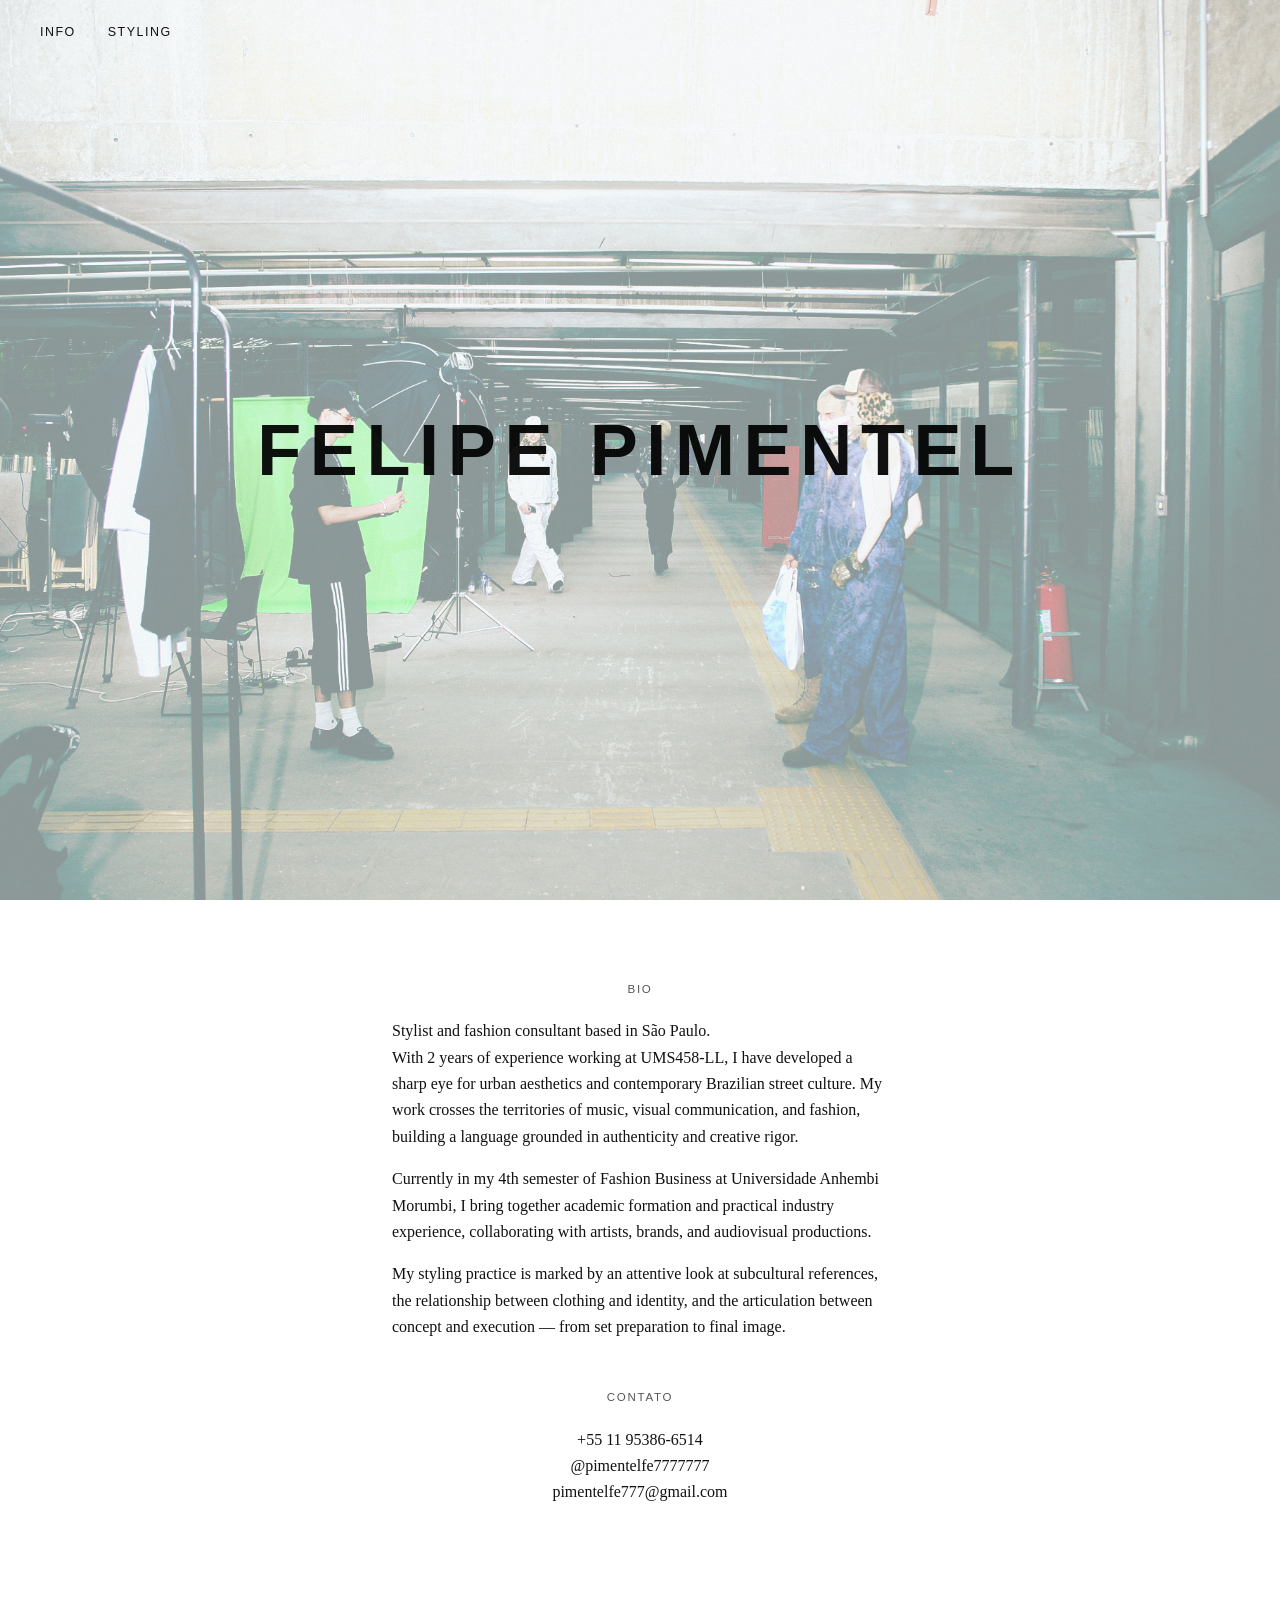
==== index.html @ 291a22c8 "Add Felipe Pimentel portfolio — bio, styling projects, hero image Co-Authored-By: Claude Sonnet 4.6 " ====
<!DOCTYPE html>
<html lang="pt-BR">
<head>
  <meta charset="UTF-8" />
  <meta name="viewport" content="width=device-width, initial-scale=1.0" />
  <title>Felipe Pimentel</title>
  <link rel="stylesheet" href="style.css" />
</head>
<body>

  <nav>
    <a href="index.html">Info</a>
    <a href="styling.html">Styling</a>
  </nav>

  <header class="hero">
    <div class="hero-overlay"></div>
    <h1>FELIPE PIMENTEL</h1>
  </header>

  <main class="info-page">

    <section class="bio-block">
      <p class="label">BIO</p>
      <p>
        Stylist and fashion consultant based in São Paulo.<br />
        With 2 years of experience working at UMS458-LL, I have developed
        a sharp eye for urban aesthetics and contemporary Brazilian street culture.
        My work crosses the territories of music, visual communication, and fashion,
        building a language grounded in authenticity and creative rigor.
      </p>
      <p>
        Currently in my 4th semester of Fashion Business at Universidade Anhembi Morumbi,
        I bring together academic formation and practical industry experience,
        collaborating with artists, brands, and audiovisual productions.
      </p>
      <p>
        My styling practice is marked by an attentive look at subcultural references,
        the relationship between clothing and identity, and the articulation between
        concept and execution — from set preparation to final image.
      </p>
    </section>

    <section class="contact-block">
      <p class="label">CONTATO</p>
      <p><a href="https://wa.me/5511953866514" target="_blank">+55 11 95386-6514</a></p>
      <p><a href="https://www.instagram.com/pimentelfe7777777/" target="_blank">@pimentelfe7777777</a></p>
      <p><a href="mailto:pimentelfe777@gmail.com">pimentelfe777@gmail.com</a></p>
    </section>

  </main>

  <script>
    const nav = document.querySelector('nav');
    window.addEventListener('scroll', () => {
      nav.classList.toggle('scrolled', window.scrollY > window.innerHeight - 60);
    });
  </script>

</body>
</html>
---- style.css ----
*, *::before, *::after {
  box-sizing: border-box;
  margin: 0;
  padding: 0;
}

:root {
  --black: #111111;
  --gray: #555555;
  --light-gray: #aaaaaa;
  --bg: #ffffff;
  --font: 'Times New Roman', Times, serif;
  --font-sans: 'Helvetica Neue', Helvetica, Arial, sans-serif;
}

html, body {
  background: var(--bg);
  color: var(--black);
  font-family: var(--font);
  font-size: 16px;
  line-height: 1.65;
  -webkit-font-smoothing: antialiased;
}

/* NAV */
nav {
  position: fixed;
  top: 0;
  left: 0;
  width: 100%;
  display: flex;
  gap: 2rem;
  padding: 1.4rem 2.5rem;
  background: transparent;
  z-index: 100;
  border-bottom: none;
  transition: background 0.3s, border-color 0.3s;
}

nav.scrolled {
  background: var(--bg);
  border-bottom: 1px solid #e8e8e8;
}

nav a {
  font-family: var(--font-sans);
  font-size: 0.78rem;
  letter-spacing: 0.12em;
  text-transform: uppercase;
  text-decoration: none;
  color: var(--black);
  transition: color 0.2s;
}

nav a:hover {
  color: var(--gray);
}

/* HERO */
.hero {
  position: relative;
  width: 100%;
  height: 100vh;
  background-image: url('hero.jpg');
  background-size: cover;
  background-position: center;
  display: flex;
  align-items: center;
  justify-content: center;
}

.hero-overlay {
  position: absolute;
  inset: 0;
  background: rgba(255, 255, 255, 0.55);
}

.hero h1 {
  position: relative;
  z-index: 1;
  font-family: var(--font-sans);
  font-size: clamp(2rem, 6vw, 4.5rem);
  font-weight: 700;
  letter-spacing: 0.12em;
  text-transform: uppercase;
  color: var(--black);
  mix-blend-mode: multiply;
}

/* INFO PAGE */
.info-page {
  max-width: 560px;
  margin: 0 auto;
  padding: 5rem 2rem 6rem;
  text-align: center;
}

.bio-block,
.contact-block {
  margin-bottom: 3rem;
  text-align: left;
}

.label {
  font-family: var(--font-sans);
  font-size: 0.72rem;
  letter-spacing: 0.15em;
  text-transform: uppercase;
  color: var(--gray);
  margin-bottom: 1.2rem;
  text-align: center;
}

.bio-block p + p {
  margin-top: 1rem;
}

.contact-block p {
  text-align: center;
}

.contact-block a {
  color: var(--black);
  text-decoration: none;
}

.contact-block a:hover {
  text-decoration: underline;
}

/* PROJECTS PAGE */
.projects-page {
  max-width: 680px;
  margin: 0 auto;
  padding: 9rem 2rem 6rem;
}

.department-intro {
  text-align: left;
  margin-bottom: 4rem;
}

.department-intro .label {
  text-align: left;
  margin-bottom: 1.4rem;
}

.department-intro p + p {
  margin-top: 1rem;
}

/* PROJECTS GRID */
.projects-grid {
  display: flex;
  flex-direction: column;
  gap: 0;
}

.project-card {
  display: grid;
  grid-template-columns: 1fr auto auto;
  align-items: center;
  gap: 1.5rem;
  padding: 1.2rem 0;
  border-top: 1px solid #e0e0e0;
  transition: background 0.15s;
}

.projects-grid .project-card:last-child {
  border-bottom: 1px solid #e0e0e0;
}

.project-title {
  font-family: var(--font-sans);
  font-size: 0.9rem;
  font-weight: 600;
  letter-spacing: 0.04em;
  text-transform: uppercase;
}

.project-type {
  font-family: var(--font);
  font-size: 0.88rem;
  color: var(--gray);
  font-style: italic;
  white-space: nowrap;
}

.project-link {
  font-family: var(--font-sans);
  font-size: 0.72rem;
  letter-spacing: 0.1em;
  text-transform: uppercase;
  text-decoration: none;
  color: var(--black);
  border-bottom: 1px solid var(--black);
  padding-bottom: 1px;
  white-space: nowrap;
  transition: color 0.2s, border-color 0.2s;
}

.project-link:hover {
  color: var(--gray);
  border-color: var(--gray);
}

/* RESPONSIVE */
@media (max-width: 600px) {
  nav {
    padding: 1.2rem 1.2rem;
    gap: 1.2rem;
  }

  .info-page,
  .projects-page {
    padding: 7rem 1.2rem 4rem;
  }

  .project-card {
    grid-template-columns: 1fr;
    gap: 0.3rem;
  }

  .project-type {
    font-size: 0.82rem;
  }
}
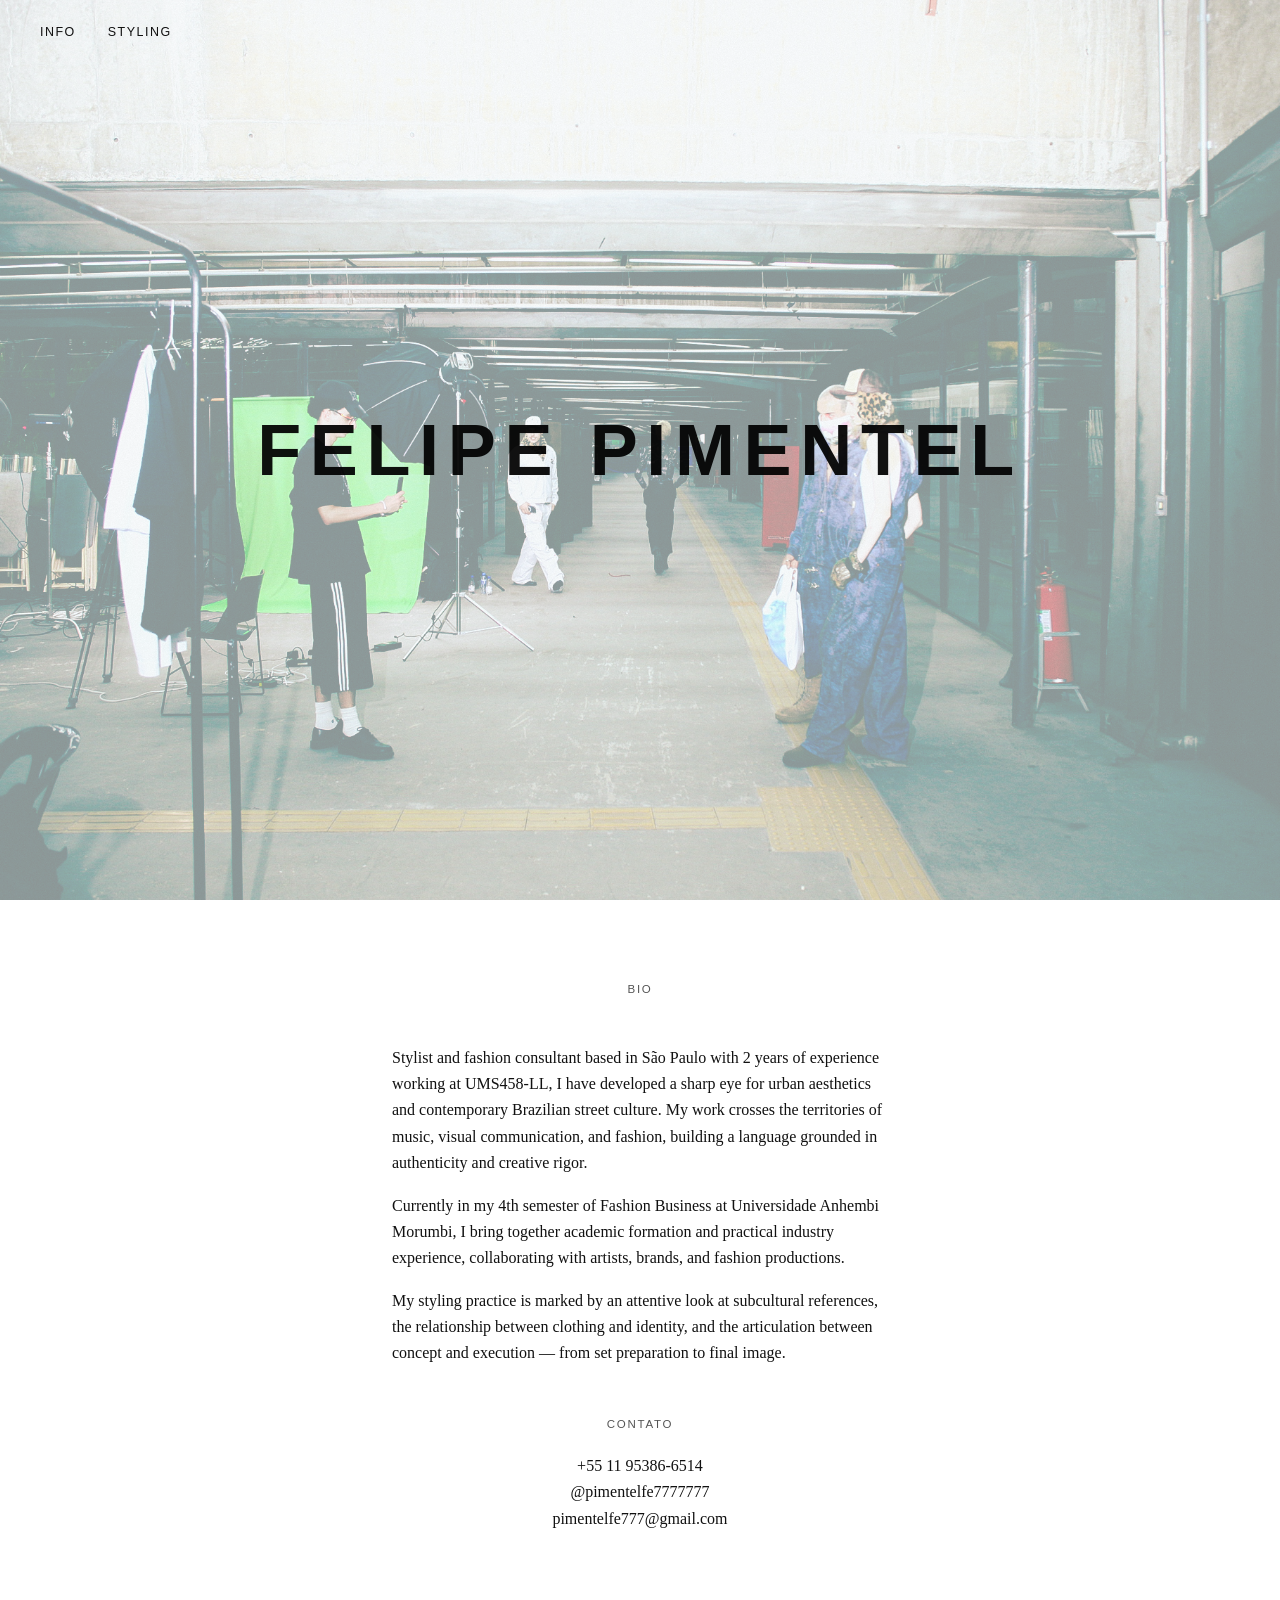
==== commit 358395bf: "Refine bio text in index.html Updated bio description to improve clarity and flow." ====
--- a/index.html
+++ b/index.html
@@ -22,17 +22,16 @@
 
     <section class="bio-block">
       <p class="label">BIO</p>
-      <p>
-        Stylist and fashion consultant based in São Paulo.<br />
-        With 2 years of experience working at UMS458-LL, I have developed
-        a sharp eye for urban aesthetics and contemporary Brazilian street culture.
+      <p> <br />
+        Stylist and fashion consultant based in São Paulo with 2 years of experience working at UMS458-LL, 
+        I have developed a sharp eye for urban aesthetics and contemporary Brazilian street culture.
         My work crosses the territories of music, visual communication, and fashion,
         building a language grounded in authenticity and creative rigor.
       </p>
       <p>
         Currently in my 4th semester of Fashion Business at Universidade Anhembi Morumbi,
         I bring together academic formation and practical industry experience,
-        collaborating with artists, brands, and audiovisual productions.
+        collaborating with artists, brands, and fashion productions.
       </p>
       <p>
         My styling practice is marked by an attentive look at subcultural references,
